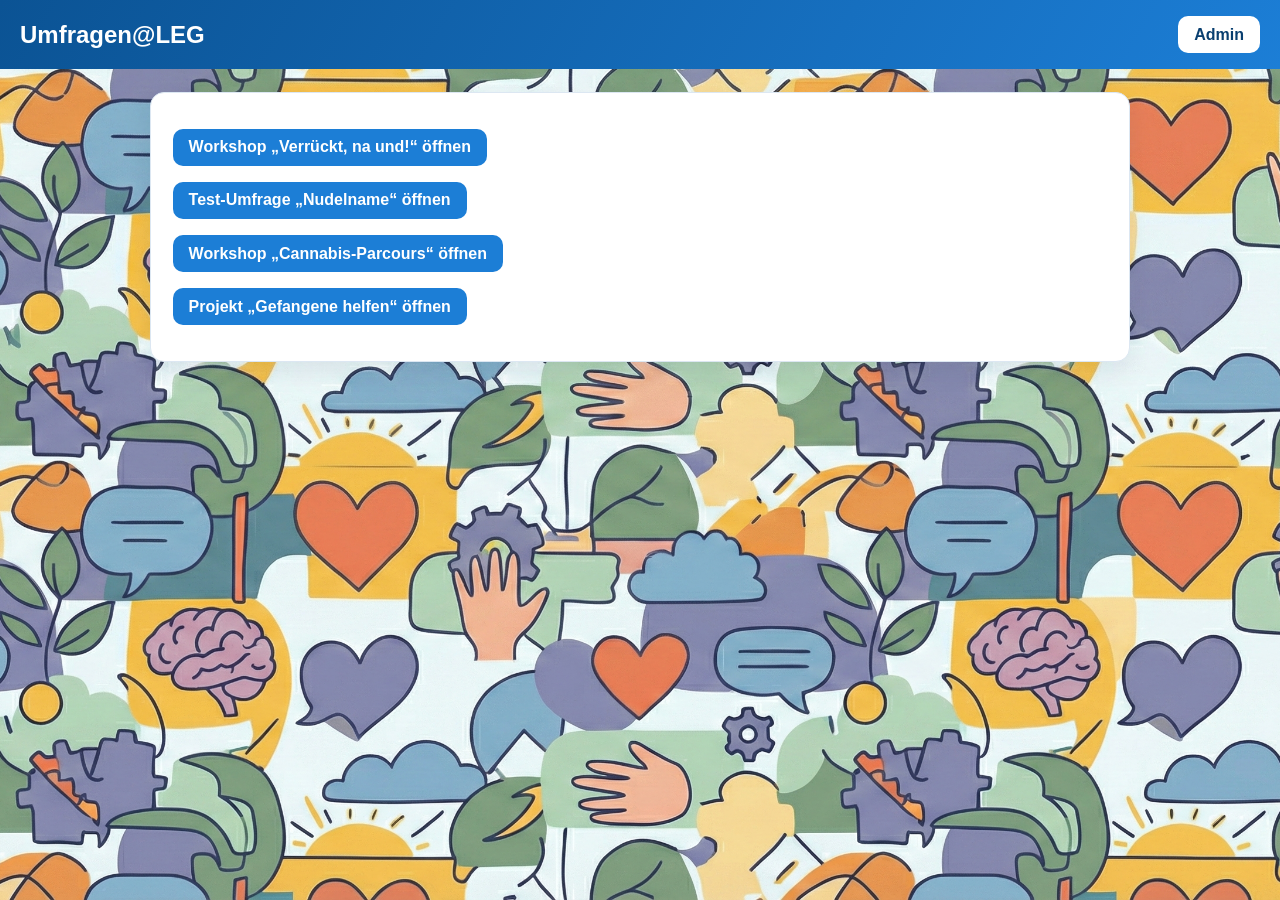
==== index.html @ c0e57959 "Initial import" ====
<!doctype html>
<html lang="de">
<head>
  <meta charset="UTF-8" />
  <meta name="viewport" content="width=device-width, initial-scale=1.0" />
  <title>Umfrageplattform</title>
  <link rel="stylesheet" href="styles.css" />
</head>
<body>
  <header class="topbar">
    <h1><a href="index.html">Umfragen@LEG</a></h1>
    <a class="btn btn-secondary" href="admin.html">Admin</a>
  </header>

  <main class="container">
    <section class="card">
      <p><a class="btn btn-primary" href="survey.html?surveyId=verrueckt-na-und-evaluation">Workshop „Verrückt, na und!“ öffnen</a></p>
      <p><a class="btn btn-primary" href="survey.html?surveyId=nudelname-test">Test-Umfrage „Nudelname“ öffnen</a></p>
      <p><a class="btn btn-primary" href="survey.html?surveyId=cannabis-parcours-evaluation">Workshop „Cannabis-Parcours“ öffnen</a></p>
      <p><a class="btn btn-primary" href="survey.html?surveyId=gefangene-helfen-evaluation">Projekt „Gefangene helfen“ öffnen</a></p>
    </section>
  </main>
</body>
</html>
---- styles.css ----
:root {
  --bg: #f6f9fc;
  --card: #ffffff;
  --text: #162029;
  --muted: #5d6d7c;
  --accent: #1c7ed6;
  --accent-dark: #1565aa;
  --border: #dce7f2;
  --ok: #2f9e44;
  --shadow: 0 10px 24px rgba(8, 34, 61, 0.08);
}

* {
  box-sizing: border-box;
}

body {
  margin: 0;
  font-family: "Segoe UI", Tahoma, sans-serif;
  background-color: #dfe9f2;
  background-image: url("bg.png");
  background-repeat: no-repeat;
  background-position: center center;
  background-size: cover;
  background-attachment: fixed;
  color: var(--text);
  min-height: 100vh;
}

.topbar {
  display: flex;
  justify-content: space-between;
  align-items: center;
  gap: 1rem;
  padding: 1rem 1.25rem;
  background: linear-gradient(120deg, #0b5394, #1c7ed6);
  color: #fff;
}

.topbar h1 {
  margin: 0;
  font-size: clamp(1.1rem, 2.2vw, 1.5rem);
}

.topbar h1 a {
  color: inherit;
  text-decoration: none;
}

.topbar h1 a:hover {
  text-decoration: underline;
}

.container {
  width: min(980px, 92vw);
  margin: 1.4rem auto 2rem;
}

.card,
.survey-card {
  background: var(--card);
  border: 1px solid var(--border);
  border-radius: 14px;
  box-shadow: var(--shadow);
}

.card {
  padding: 1.25rem 1.35rem;
  margin-bottom: 1rem;
}

.card-grid {
  display: grid;
  grid-template-columns: repeat(auto-fill, minmax(260px, 1fr));
  gap: 1rem;
}

.survey-card {
  padding: 1rem;
}

.muted {
  color: var(--muted);
}

.btn {
  display: inline-block;
  border: none;
  border-radius: 10px;
  padding: 0.6rem 1rem;
  cursor: pointer;
  text-decoration: none;
  font-weight: 600;
}

.btn-primary {
  background: var(--accent);
  color: #fff;
}

.btn-primary:hover {
  background: var(--accent-dark);
}

.btn-secondary {
  background: #fff;
  color: #093f70;
}

.hidden {
  display: none !important;
}

.inline-form {
  display: flex;
  flex-wrap: wrap;
  gap: 0.6rem;
  align-items: center;
}

.inline-form input[type="password"] {
  max-width: 320px;
}

.admin-toolbar {
  display: flex;
  justify-content: space-between;
  align-items: end;
  gap: 1rem;
  flex-wrap: wrap;
}

.admin-actions {
  display: flex;
  gap: 0.5rem;
  flex-wrap: wrap;
}

form {
  display: grid;
  gap: 1.25rem;
}

.field {
  display: grid;
  gap: 0.6rem;
  border: 0;
  margin: 0;
  padding: 0.85rem 0.9rem;
  border-radius: 12px;
  background: #fbfdff;
  border: 1px solid #e3edf7;
}

.field legend {
  font-weight: 600;
  margin-bottom: 0.25rem;
}

.optional-hint {
  color: var(--muted);
  font-weight: 500;
  font-size: 0.95em;
}

input[type="text"],
textarea,
select {
  width: 100%;
  border-radius: 10px;
  border: 1px solid #c4d3e1;
  padding: 0.65rem 0.75rem;
  font: inherit;
}

.short-input {
  width: 120px !important;
}

.likert {
  display: flex;
  flex-wrap: wrap;
  gap: 0.8rem;
}

.rating-wrap {
  display: grid;
  gap: 0.45rem;
}

.rating-labels {
  display: flex;
  justify-content: space-between;
  color: var(--muted);
  font-size: 0.93rem;
}

.rating-scale {
  justify-content: space-between;
  gap: 0.4rem;
}

.rating-scale label {
  display: inline-flex;
  align-items: center;
  gap: 0.2rem;
  font-size: 0.95rem;
}

.matrix-wrap {
  overflow-x: auto;
}

.matrix-table {
  width: 100%;
  border-collapse: collapse;
  min-width: 720px;
}

.matrix-table th,
.matrix-table td {
  border: 1px solid #d8e3ef;
  padding: 0.55rem 0.5rem;
  text-align: center;
  vertical-align: middle;
}

.matrix-table thead th {
  background: #eef5fb;
  font-weight: 600;
}

.matrix-table thead th:first-child {
  text-align: left;
}

.matrix-table tbody th {
  text-align: left;
  min-width: 280px;
  background: #fafcff;
  font-weight: 400 !important;
}

.matrix-radio {
  display: inline-flex;
  align-items: center;
  justify-content: center;
}

.feedback {
  margin-top: 0.8rem;
  min-height: 1.2rem;
}

.feedback.success {
  color: var(--ok);
}

.results {
  display: grid;
  gap: 1rem;
}

.chart-card {
  background: var(--card);
  border: 1px solid var(--border);
  border-radius: 14px;
  box-shadow: var(--shadow);
  padding: 1rem;
}

.comment-list {
  margin: 0.4rem 0 0;
  padding-left: 1rem;
}

.empty {
  background: #fff;
  border: 1px dashed #9db4cc;
  border-radius: 14px;
  padding: 1rem;
}

@media (max-width: 760px) {
  .card {
    padding: 1rem;
  }

  .field {
    padding: 0.75rem;
  }

  .matrix-table {
    min-width: 640px;
  }

  .rating-scale {
    justify-content: flex-start;
  }
}
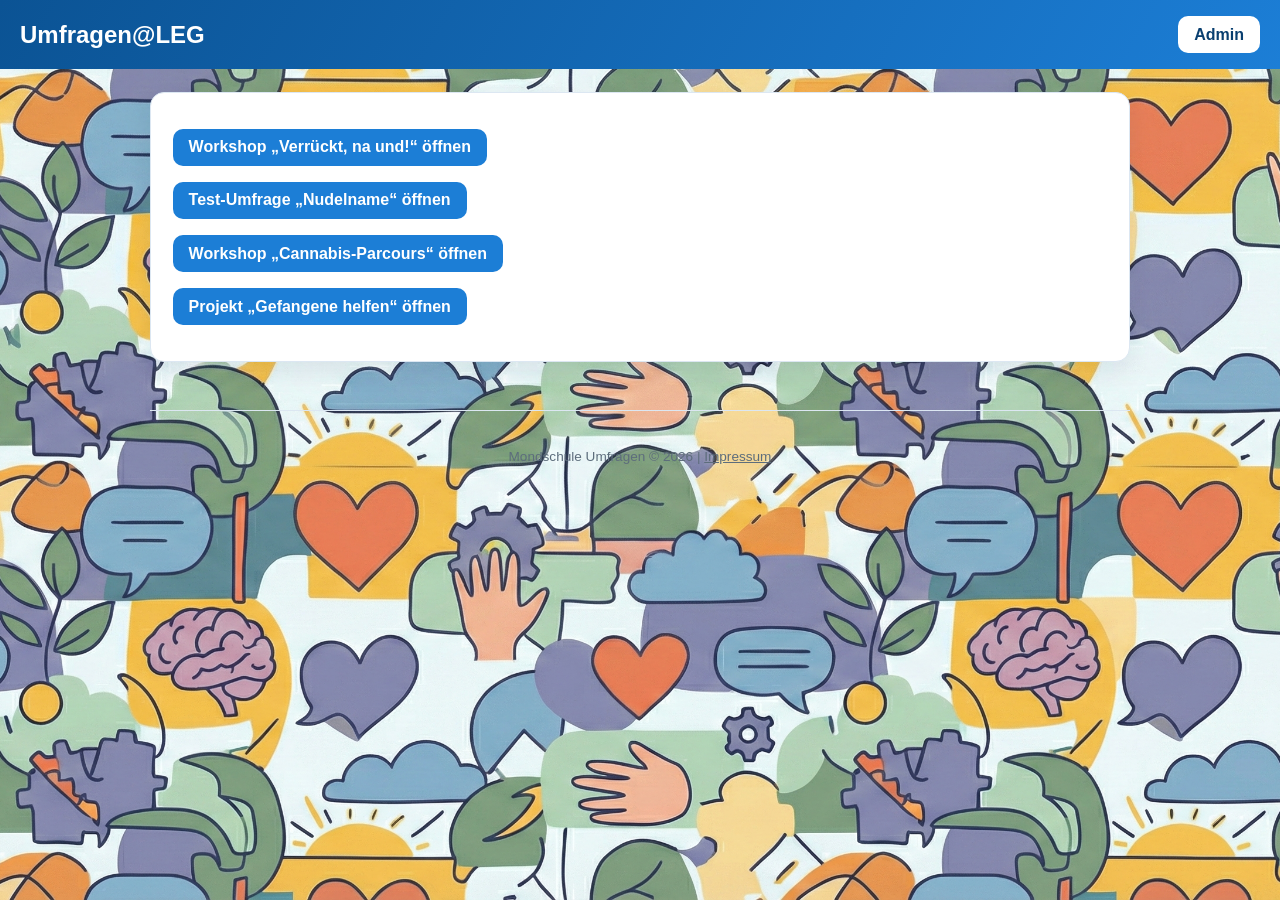
==== commit 001e998a: "Update central impressum footer" ====
--- a/index.html
+++ b/index.html
@@ -19,6 +19,9 @@
       <p><a class="btn btn-primary" href="survey.html?surveyId=cannabis-parcours-evaluation">Workshop „Cannabis-Parcours“ öffnen</a></p>
       <p><a class="btn btn-primary" href="survey.html?surveyId=gefangene-helfen-evaluation">Projekt „Gefangene helfen“ öffnen</a></p>
     </section>
+    <footer style="margin-top: 3rem; text-align: center; font-size: 0.85rem; color: var(--muted); border-top: 1px solid var(--border); padding-top: 1.5rem; margin-bottom: 2rem;">
+      <p>Mondschule Umfragen &copy; 2026 | <a href="https://mondschule.de/impressum.html" target="_blank" rel="noopener noreferrer" style="color: inherit; text-decoration: underline;">Impressum</a></p>
+    </footer>
   </main>
 </body>
 </html>
